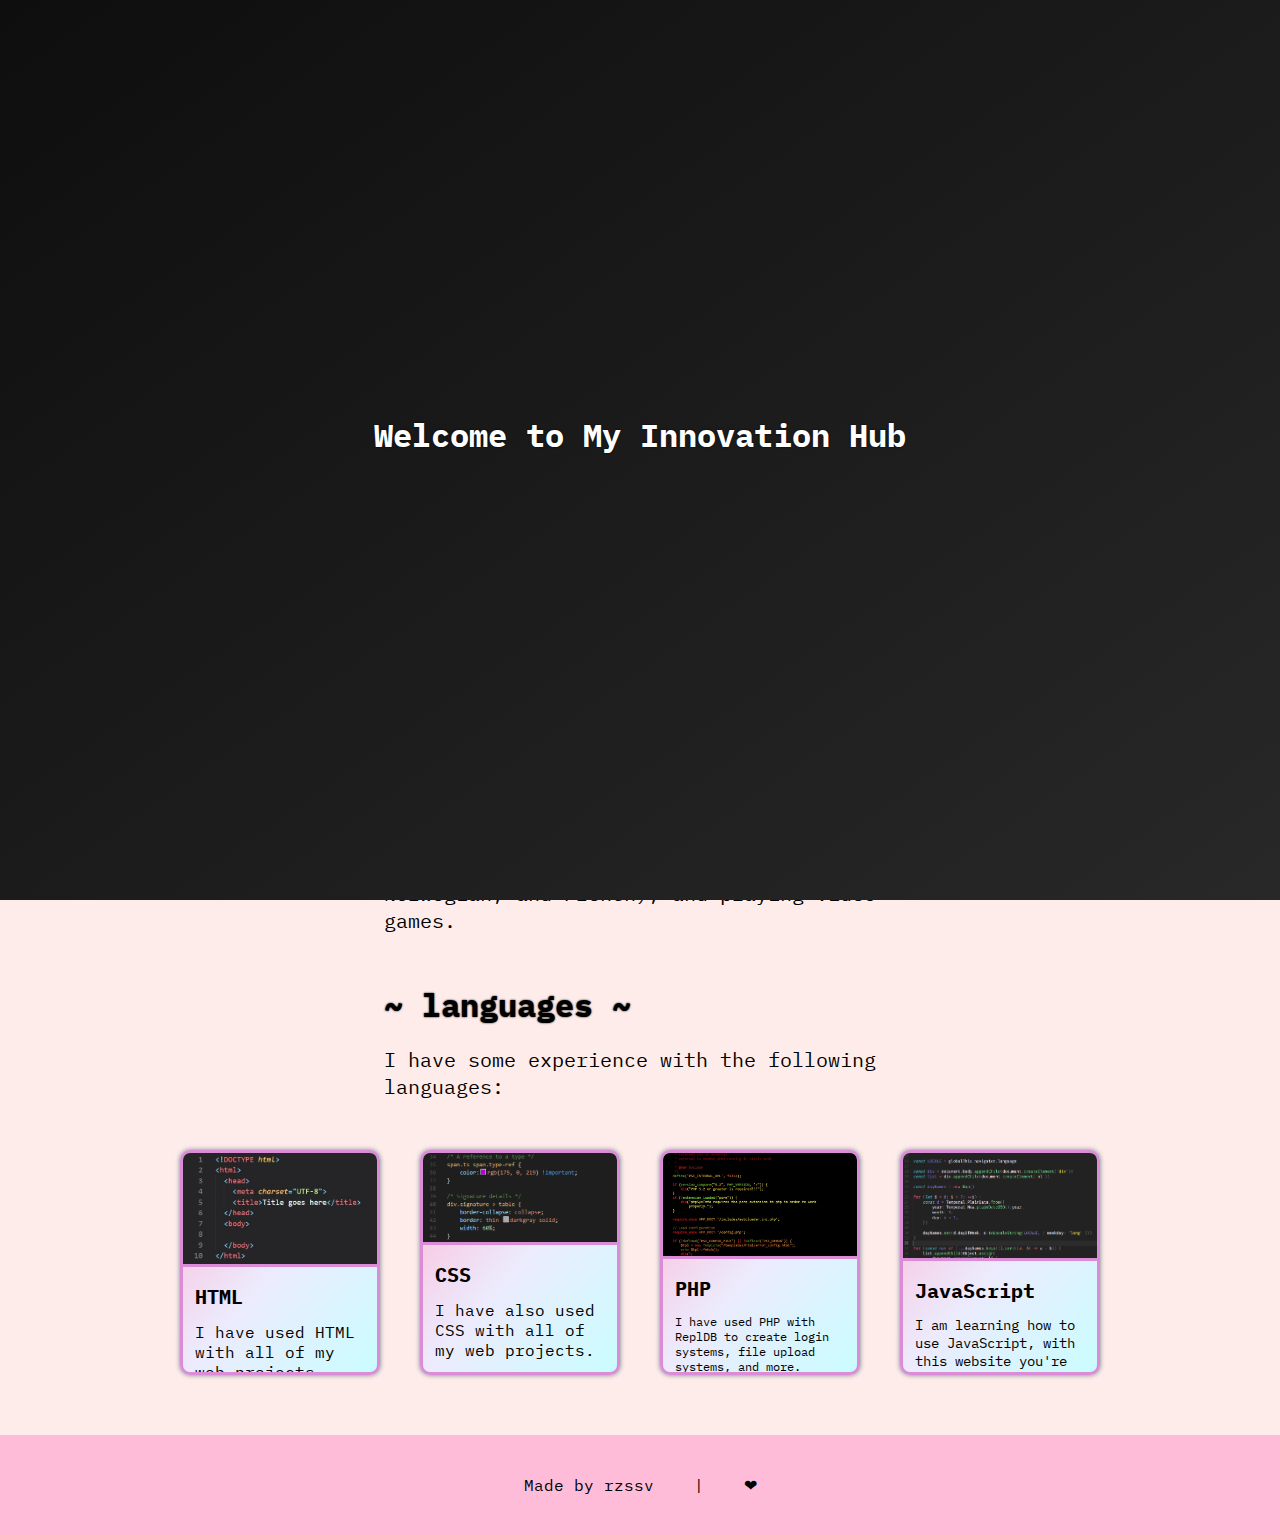
==== index.html @ cc52f503 "Add files via upload" ====
<!DOCTYPE html>
<html lang="en-CA">

<head>
    <meta charset="UTF-8" />
    <meta name="viewport" content="width=device-width, initial-scale=1.0" />
    <script src="https://ajax.googleapis.com/ajax/libs/jquery/3.7.1/jquery.min.js"></script>
    <link rel="stylesheet" href="style.css" />
    <link rel="preconnect" href="https://fonts.googleapis.com" />
    <link rel="preconnect" href="https://fonts.gstatic.com" crossorigin />
    <link
        href="https://fonts.googleapis.com/css2?family=IBM+Plex+Mono:ital,wght@0,100;0,200;0,300;0,400;0,500;0,600;0,700;1,100;1,200;1,300;1,400;1,500;1,600;1,700&display=swap"
        rel="stylesheet" />
    <title>rzssv's site</title>
    <link rel="apple-touch-icon" sizes="180x180" href="images/apple-touch-icon.png" />
    <link rel="icon" type="image/png" sizes="32x32" href="images/favicon-32x32.png" />
    <link rel="icon" type="image/png" sizes="16x16" href="images/favicon-16x16.png" />
</head>

<body>
    <noscript>Your browser does not support JavaScript!</noscript>
    <div class="intro">
        <h1 class="intro-txt">Welcome to My Innovation Hub</h1>
    </div>
    <button class="close" onclick="gotoTop();" id="topButton">
        <img style="max-height: 20px;" src="images/up-arrow.png">
    </button>
    <div id="mobile-nav">
        <a href="projects/">My Projects</a>
        <a href="https://github.com/rzssv" target="_blank">My Github</a>
        <button onclick="mobileNavClose();">
            <img class="close" src="images/close.png" />
        </button>
    </div>
    <div id="settings">
        <h2>Settings</h2>
        <button style="float: right;" onclick="settingsClose();">
            <img class="close" src="images/close.png">
        </button>
        <br />
        <br />
        <label for="darkmode" style="line-height: 34px;">Dark Mode
            <label class="switch">
                <input id="darkmode" onclick="darkMode();" type="checkbox" />
                <span class="slider"></span>
            </label>
        </label>
    </div>
    <header>
        <nav>
            <a href="/" style="font-size: 24px;"><b>&gt; rzssv</b></a>
            <div style="float:right;">
                <a href="projects/" id="desktop">My Projects</a>
                <a href="https://github.com/rzssv" id="desktop" target="_blank">My Github</a>
                <button onclick="settingsOpen();">
                    <img class="close" src="images/setting.png" />
                </button>
                <button id="hamburger" onclick="mobileNavOpen();">
                    <img id="hamburger" src="images/hamburger.png" />
                </button>
            </div>
        </nav>
        <h1 id="header">Welcome to My Innovation Hub</h1>
    </header>
    <main>
        <h1 id="about-me">~ about me ~</h1>
        <p>
            Hi, I'm rzssv! I was born in Ontario, Canada, and am 14 years old. I have always liked things with technology and coding in general. Most of my projects were made for schoolwork. 
        </p>
        <p>
            I have made about 6 websites so far, which you can see some on the 'my projects' tab, or on my Github page! I am hoping to get into UWaterloo with a course in Computer Science. 
        </p>
        <p>
            Some of my interests are coding random and useless websites, learning both computer languages and real languages (I know some things in Czech, Japanese, Latin, Norwegian, and French), and playing video games.
        </p>
    </main>
    <main>
        <section>
            <h1 id="languages">
                ~ languages ~
            </h1>
            <p>I have some experience with the following languages:</p>
        </section>
    </main>
    <div class="row">
        <div class="column">
            <img style="max-width: 100%;" src="images/1_5gJzummAqpBDGATo0fjU6Q.jpg" alt="HTML code" />
            <p style="font-size:20px;"><b>HTML</b></p>
            <p>
                I have used HTML with all of my web projects.
            </p>
        </div>
        <div class="column">
            <img style="max-width: 100%;" src="images/color.png" alt="CSS code" />
            <p style="font-size:20px;"><b>CSS</b></p>
            <p>
                I have also used CSS with all of my web projects.
            </p>
        </div>
        <div class="column">
            <img style="max-width: 100%" src="images/code-583795_640.jpg" alt="PHP code" />
            <p style="font-size: 20px;"><b>PHP</b></p>
            <p style="font-size: 12px;">
                I have used PHP with ReplDB to create login systems, file upload systems, and more.
            </p>
        </div>
        <div class="column">
            <img style="max-width: 100%;" src="images/JavaScript_code.png" alt="JS code" />
            <p style="font-size: 20px;"><b>JavaScript</b></p>
            <p style="font-size: 14px;">
                I am learning how to use JavaScript, with this website you're on!
            </p>
        </div>
    </div>
    <footer>
        <p>Made by <a href="https://github.com/rzssv" target="_blank">rzssv</a></p>
        <p>|</p>
        <p>&#10084;</p>
    </footer>
    <script src="script.js"></script>
</body>

</html>
---- style.css ----
* {
    margin: 0;
    padding: 0;
    box-sizing: border-box;
    font-family: IBM Plex Mono;
}

@keyframes slide-fade {
    from {opacity: .4}
    to {opacity: 1}
}

@media only screen and (max-width: 1024px) {
    #header {
        position: inherit;
        font-size: 20px !important;
    }

    nav a {
        margin-inline: 1vw !important;
    }

    #hamburger {
        display: inline-block !important;
        max-height: 16px;
    }

    #desktop {
        display: none;
    }

    #settings {
        width: 60vw !important;
        left: 20% !important;
    }

    main {
        margin: 20px !important;
    }
    .column {
        width: 100% !important;
        height: auto !important;
        margin-bottom: 20px;
    }
    .image-text {
        font-size: 12px !important;
    }
    .slideshow-container {
        width: 75vw !important;
        max-width: auto !important;
    }
    .column img {
        object-fit: cover !important;
        width: 100%;
    }
}

body {
    background-color: #FEECEB
}

.intro {
    position: fixed;
    z-index: 2;
    left: 0;
    top: 0;
    width: 100%;
    height: 100vh;
    background-image: linear-gradient(to right bottom, rgba(14, 14, 14, 1) 0%, rgba(40, 40, 40, 1) 100%);
    transition: 1s;
    text-align: center;
}

.intro-txt {
    position: absolute;
    transition: 1s;
    top: 48%;
    left: 0;
    right: 0;
    color: white;
    opacity: 0;
}

.intro-txt.active {
    top: 46%;
    opacity: 1;
    transition: 1s ease-in-out;
}

.intro-txt.fade {
    top: 0;
    opacity: 0;
    transition: 1s ease-in-out;
}

header {
    width: 100%;
    min-height: 40vh;
    background: linear-gradient(to right bottom, rgba(236, 119, 255, 1) 0%, rgba(168, 119, 255, 1) 100%);
    padding: 40px;
    text-shadow: 0 0 1.5px black;
}

header.dark-mode {
    background: linear-gradient(to left top, rgba(14, 14, 14, 1) 0%, rgba(40, 40, 40, 1) 100%);
    color: white;
    text-shadow: 0 0 2px white;
}

body.dark-mode {
    background-color: #0b1215;
    color: white;
    text-shadow: 0 0 2px white;
}

nav a {
    margin-inline: 20px;
}

#header {
    font-size: 42px;
    position: absolute;
    top: 20%;
    left: 50%;
    transform: translate(-50%, -50%);
    text-shadow: 0 0 2px black;
    text-align: center;
}

#header.dark-mode {
    text-shadow: 0 0 2px white;
}

#hamburger {
    display: none;
    transition: 0.5s;
}

#hamburger.dark-mode {
    filter: invert(100%);
}

#hamburger:hover {
    transform: scale(1.2);
}

button {
    cursor: pointer;
    background: none;
    border: none;
}

a {
    text-decoration: none !important;
    cursor: pointer;
    transition: 0.5s;
    color: inherit;
    display: inline-block;
}

a:hover {
    text-shadow: 0 0 3px black;
    transform: scale(1.2);
}

#mobile-nav {
    padding: 40px;
    z-index: 2;
    width: 100%;
    height: 30vh;
    background-color: #FEECEB;
    border-bottom: 2px solid rgb(255, 240, 240);
    position: fixed;
    top: -30vh;
    transition: 0.5s ease-in-out;
    display: flex;
    flex-flow: column nowrap;
    align-items: flex-end;
    justify-content: space-around;
}

#mobile-nav.active {
    top: 0;
    transition: 0.5s ease-in-out;
}

#mobile-nav.dark-mode {
    background-color: #101720;
    color: white;
}

#settings {
    position: fixed;
    background-color: #FFF5EA;
    border: 2px solid #101720;
    z-index: 2;
    width: 50vw;
    padding: 40px;
    top: 25%;
    left: 25%;
    vertical-align: middle;
    display: none;
}

#settings.active {
    display: block;
}

#settings.dark-mode {
    background-color: #101720;
    color: white;
}

#settings h2 {
    display: inline;
}

.switch {
    position: relative;
    display: inline-block;
    width: 60px;
    height: 34px;
}

.switch input {
    opacity: 0;
    width: 0;
    height: 0;
}

.slider {
    position: absolute;
    cursor: pointer;
    top: 0;
    left: 0;
    right: 0;
    bottom: 0;
    background-color: #ccc;
    -webkit-transition: .4s;
    transition: .4s;
    border-radius: 34px;
}

.slider:before {
    position: absolute;
    content: "";
    height: 26px;
    width: 26px;
    left: 4px;
    bottom: 4px;
    background-color: white;
    -webkit-transition: .4s;
    transition: .4s;
    border-radius: 50%;
}

input:checked+.slider {
    background-color: #181818;
}

input:focus+.slider {
    box-shadow: 0 0 1px #181818;
}

input:checked+.slider:before {
    -webkit-transform: translateX(26px);
    -ms-transform: translateX(26px);
    transform: translateX(26px);
}

.close {
    max-height: 16px;
    transition: 0.5s;
}

.close.dark-mode {
    filter: invert(100%);
}

.close:hover {
    transform: scale(1.2);
}

main {
    margin: 50px;
    margin-left: 30vw;
    margin-right: 30vw;
}

main p {
    font-size: 20px;
}

#topButton {
    cursor: default;
    opacity: 0;
    position: fixed;
    bottom: 40px;
    right: 40px;
    z-index: 2;
    border: none;
    background-color: #FEECEB;
    padding: 10px;
    border-radius: 5px;
    box-shadow: 0 0 5px 1px black;
    max-height: 40px;
    transition: 0.5s ease-in-out;
}

.row {
    margin-top: 0;
    margin: 20px;
    display: flex;
    flex-wrap: wrap;
    justify-content: center;
}

.column {
    border-radius: 10px;
    border: 3px solid #db8cd7;
    margin-inline: 20px;
    width: 200px;
    height: 25vh;
    background: linear-gradient(to right bottom, #ffb7d5, #ecebfd, #c9fdff);
    overflow: hidden;
    transition: 0.2s ease-in-out;
    box-shadow: 0 0 5px slategray;
}

.column p {
    margin: 12px;
    font-size: 16px;
}

.column.dark-mode {
    color: white; 
    background: linear-gradient(to right bottom, #28282B, #181818);
}

.column img {
    border-bottom: 3px solid #db8cd7;
}

.column:hover {
    box-shadow: 0 0 12px  white;
}

#about-me {
    font-size: 24px;
}

main p {
    margin: 20px 0;
}

footer {
    width: 100%;
    padding: 40px;
    background-color: #ffbcd9;
    margin-top: 60px;
    display: flex;
    flex-flow: row wrap;
    justify-content: center;
    align-items: center;
}

footer.dark-mode {
    background-color: #181818;
}

h1 {
    text-shadow: 0 0 2px black;
}

footer p {
    margin-inline: 20px;
}

.slideshow-container {
    max-width: 50vw;
    margin: auto;
    background: linear-gradient(to right bottom, #ffb7d5, #ecebfd, #c9fdff);
    padding: 40px;
    margin-top: 60px;
    border-radius: 20px;
    display: flex;
    align-items: center;
    justify-content: center;
    flex-flow: column wrap;
}

.slide {
    display: none;
    flex-basis: 100%;
}

.slide img {
    display: inline-block;
    margin: auto;
    border: 3px solid #c9fdff;
}

.image-text {
    color: black;
    font-size: 15px;
    padding: 8px 12px;
    width: 100%;
    text-align: center;
}

.number {
    color: black;
    font-size: 12px;
    padding: 8px 12px;

}

.dot {
    cursor: pointer;
    height: 15px;
    width: 15px;
    margin: 0 2px;
    background-color: #bbb;
    border-radius: 50%;
    display: inline-block;
    transition: background-color 0.6s ease;
}

.dot.active, .dot:hover {
    background-color: #717171;
}

.slide-fade {
    animation-name: slide-fade;
    animation-duration: 1s;
}

.slideshow-container.dark-mode {
    background: linear-gradient(to right bottom, #28282B, #181818);
}
.image-text.dark-mode {
    color: white;
}
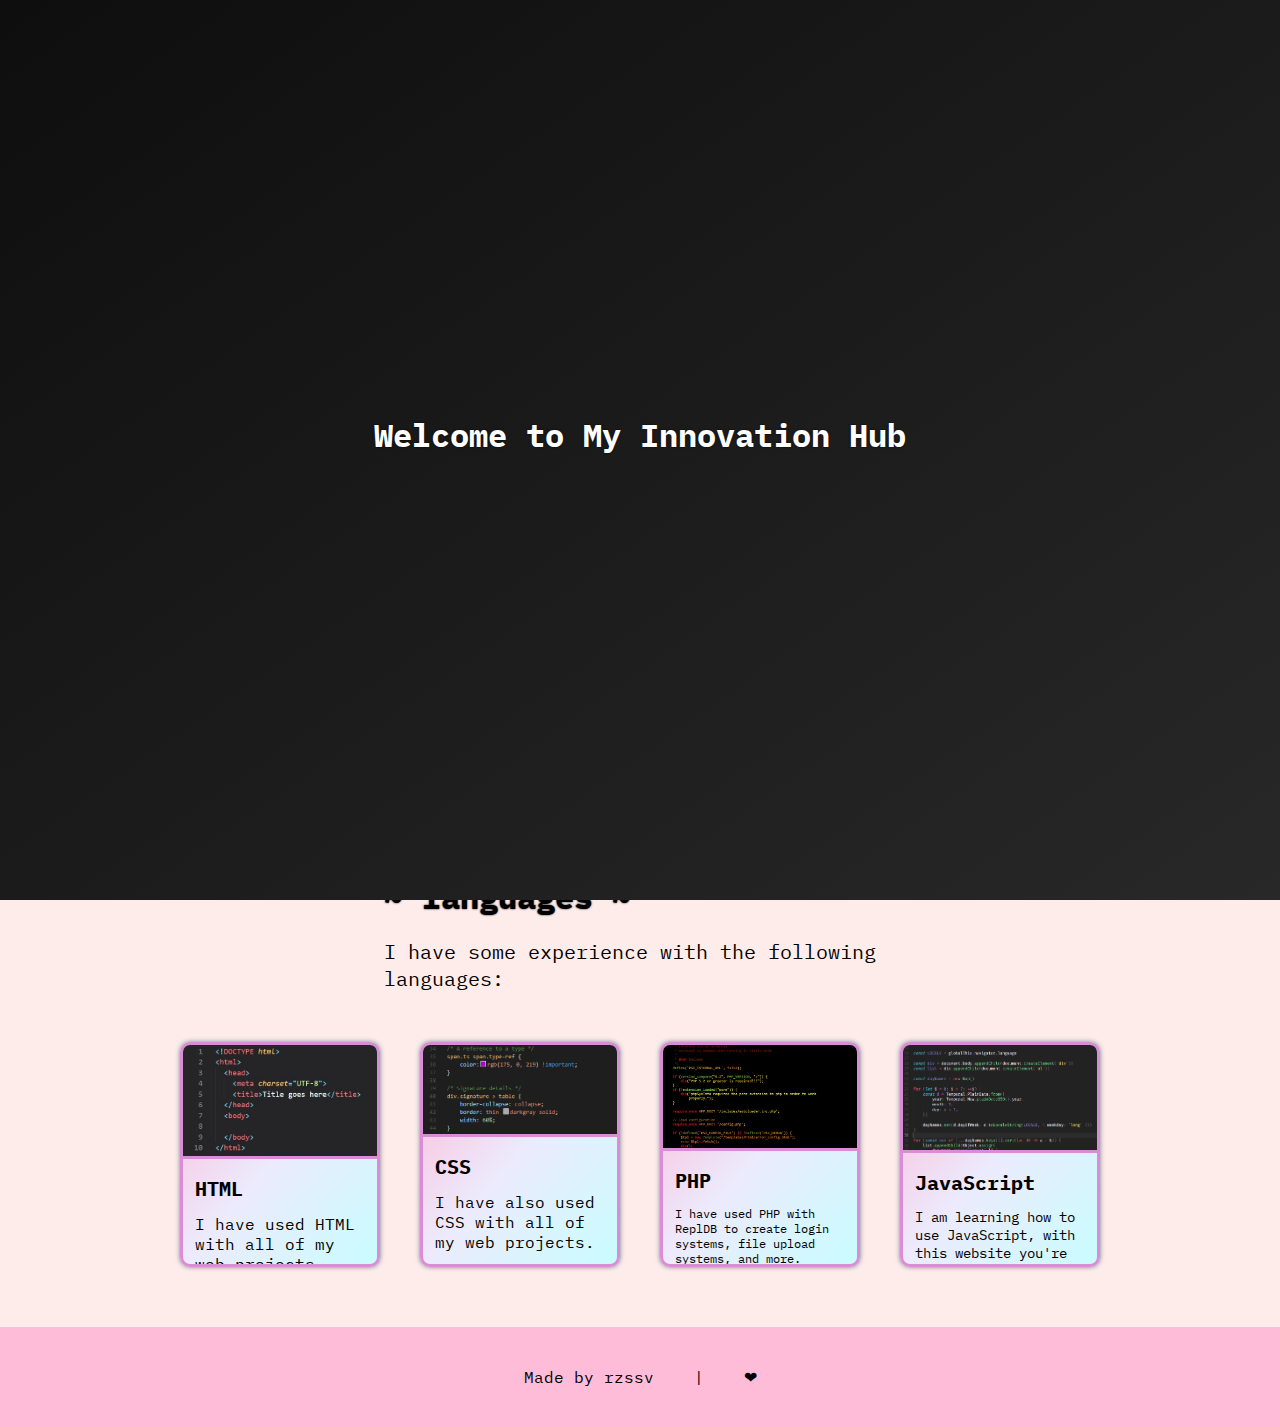
==== commit 80ac4845: "Update index.html" ====
--- a/index.html
+++ b/index.html
@@ -65,13 +65,13 @@
     <main>
         <h1 id="about-me">~ about me ~</h1>
         <p>
-            Hi, I'm rzssv! I was born in Ontario, Canada, and am 14 years old. I have always liked things with technology and coding in general. Most of my projects were made for schoolwork. 
+            Hi, I'm rzssv! Welcome to my website. I have always liked things with technology and coding in general. Most of my projects were made for schoolwork. 
         </p>
         <p>
-            I have made about 6 websites so far, which you can see some on the 'my projects' tab, or on my Github page! I am hoping to get into UWaterloo with a course in Computer Science. 
+            I have made about 6 websites so far, which you can see some on the 'my projects' tab, or on my Github page!
         </p>
         <p>
-            Some of my interests are coding random and useless websites, learning both computer languages and real languages (I know some things in Czech, Japanese, Latin, Norwegian, and French), and playing video games.
+            Some of my interests are coding, learning both computer languages and real languages (I know some things in Czech, Japanese, Latin, Norwegian, and French), and playing video games, like Counter-Strike.
         </p>
     </main>
     <main>
@@ -120,4 +120,4 @@
     <script src="script.js"></script>
 </body>
 
-</html>+</html>
--- a/style.css
+++ b/style.css
@@ -342,7 +342,11 @@
 }
 
 .column:hover {
-    box-shadow: 0 0 12px  white;
+    box-shadow: 0 0 12px black;
+}
+
+.column.dark-mode:hover {
+    box-shadow: 0 0 12px white;
 }
 
 #about-me {
@@ -440,4 +444,4 @@
 }
 .image-text.dark-mode {
     color: white;
-}+}
